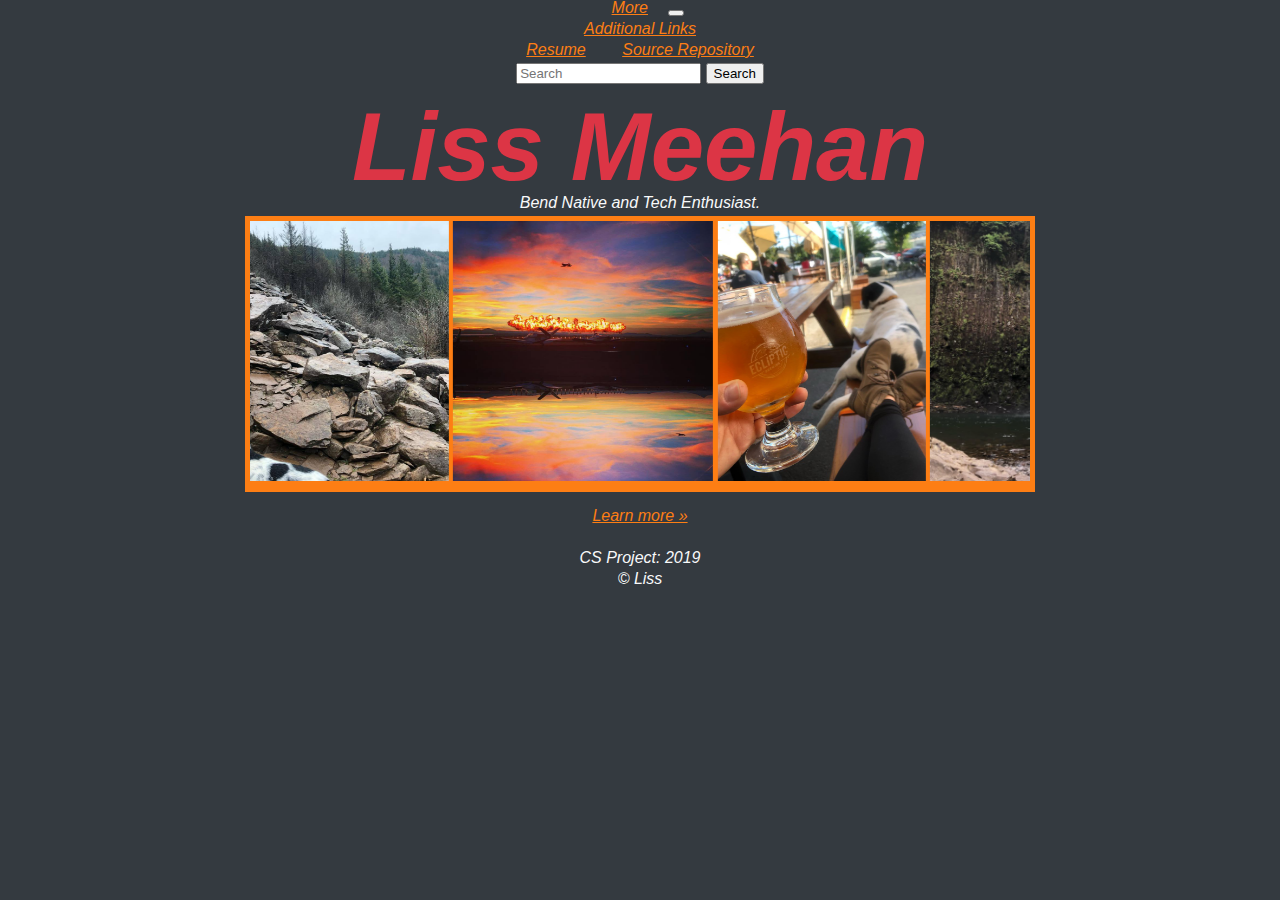
==== index copy.html @ 35157744 "Customizing Jumbotron" ====
<!doctype html>
<html lang="en">
  <head>
    <meta charset="utf-8">
    <meta name="viewport" content="width=device-width, initial-scale=1, shrink-to-fit=no">
    <meta name="description" content="">
    <meta name="author" content="">
    <title>Liss</title>
<!-- CSS & Stylesheet -->
    <link rel="stylesheet" href="https://stackpath.bootstrapcdn.com/bootstrap/4.1.3/css/bootstrap.min.css" integrity="sha384-MCw98/SFnGE8fJT3GXwEOngsV7Zt27NXFoaoApmYm81iuXoPkFOJwJ8ERdknLPMO" crossorigin="anonymous">
    <link href="screen.css" media="screen" rel="stylesheet" type="text/css" />
  </head>
  <body>
    <nav class="navbar navbar-expand-md navbar-dark fixed-top bg-dark">
      <a class="navbar-brand" href="#">More</a>
      <button class="navbar-toggler" type="button" data-toggle="collapse" data-target="#navbarsExampleDefault" aria-controls="navbarsExampleDefault" aria-expanded="false" aria-label="Toggle navigation">
        <span class="navbar-toggler-icon"></span>
      </button>
      <div class="collapse navbar-collapse" id="navbarsExampleDefault">
        <ul class="navbar-nav mr-auto">
          <!-- <li class="nav-item active">
            <a class="nav-link" href="#">Home <span class="sr-only">(current)</span></a>
          </li>
          <li class="nav-item">
            <a class="nav-link" href="#">Link</a>
          </li>
          <li class="nav-item">
            <a class="nav-link disabled" href="#">Disabled</a>
          </li> -->
          <li class="nav-item dropdown">
            <a class="nav-link dropdown-toggle" href="http://example.com" id="dropdown01" data-toggle="dropdown" aria-haspopup="true" aria-expanded="false">Additional Links</a>
            <div class="dropdown-menu" aria-labelledby="dropdown01">
              <a class="dropdown-item" href="deadlink" target="_blank">Resume</a>
              <a class="dropdown-item" href="https://github.com/EnigmaticSpaz/EnigmaticSpaz.github.io" target="_blank">Source Repository</a>
            </div>
          </li>
        </ul>
        <form class="form-inline my-2 my-lg-0">
          <input class="form-control mr-sm-2" type="text" placeholder="Search" aria-label="Search">
          <button class="btn btn-outline-success my-2 my-sm-0" type="submit">Search</button>
        </form>
      </div>
    </nav>
    <main role="main">
<!-- Main jumbotron for a primary marketing message or call to action -->
      <div class="jumbotron" style="background-color: #343a40">
        <div class="container">
          <h1 class="display-3">Liss Meehan</h1>
          <p>Bend Native and Tech Enthusiast.</p>
        </div>
<!-- Photo scroll -->
          <div id="two" style="background-color: #fd7e14" >
            <marquee behavior="alternate" scrollamount="8" onmouseover="stop()" onmouseout="start()">
              <img src="larry_josh_hike.jpg" alt="Dog on a hike" width="260" height="260">
              <img src="plane_explosions.jpg" alt="Plane with a sunset" width="260" height="260">
              <img src="Beer_larry_ecliptic.jpg" alt="drinking beer with a dog" width="208" height="260">
              <img src="waterfall.jpg" alt="waterfall with a rocky background" width="347" height="260">
            </marquee>
          </div>
        <p style="padding: 1em"><a class="btn btn-primary btn-lg" href="#" role="button">Learn more &raquo;</a></p>
      </div>
      <div class="container">
<!-- Example row of columns -->
        <!-- <div class="row">
          <div class="col-md-4">
            <h2>Heading</h2>
            <p>Donec id elit non mi porta gravida at eget metus. Fusce dapibus, tellus ac cursus commodo, tortor mauris condimentum nibh, ut fermentum massa justo sit amet risus. Etiam porta sem malesuada magna mollis euismod. Donec sed odio dui. </p>
            <p><a class="btn btn-secondary" href="#" role="button">View details &raquo;</a></p>
          </div>
          <div class="col-md-4">
            <h2>Heading</h2>
            <p>Donec id elit non mi porta gravida at eget metus. Fusce dapibus, tellus ac cursus commodo, tortor mauris condimentum nibh, ut fermentum massa justo sit amet risus. Etiam porta sem malesuada magna mollis euismod. Donec sed odio dui. </p>
            <p><a class="btn btn-secondary" href="#" role="button">View details &raquo;</a></p>
          </div>
          <div class="col-md-4">
            <h2>Heading</h2>
            <p>Donec sed odio dui. Cras justo odio, dapibus ac facilisis in, egestas eget quam. Vestibulum id ligula porta felis euismod semper. Fusce dapibus, tellus ac cursus commodo, tortor mauris condimentum nibh, ut fermentum massa justo sit amet risus.</p>
            <p><a class="btn btn-secondary" href="#" role="button">View details &raquo;</a></p>
          </div>
        </div>
        <hr>
      </div>  -->
<!-- /container -->
    CS Project: 2019
    </main>
    <footer class="container">
      <p>&copy; Liss</p>
    </footer>
<!-- Bootstrap core JavaScript placed at the end of the document so the pages load faster -->
    <script src="https://code.jquery.com/jquery-3.3.1.slim.min.js" integrity="sha384-q8i/X+965DzO0rT7abK41JStQIAqVgRVzpbzo5smXKp4YfRvH+8abtTE1Pi6jizo" crossorigin="anonymous"></script>
    <script src="https://cdnjs.cloudflare.com/ajax/libs/popper.js/1.14.3/umd/popper.min.js" integrity="sha384-ZMP7rVo3mIykV+2+9J3UJ46jBk0WLaUAdn689aCwoqbBJiSnjAK/l8WvCWPIPm49" crossorigin="anonymous"></script>
    <script src="https://stackpath.bootstrapcdn.com/bootstrap/4.1.3/js/bootstrap.min.js" integrity="sha384-ChfqqxuZUCnJSK3+MXmPNIyE6ZbWh2IMqE241rYiqJxyMiZ6OW/JmZQ5stwEULTy" crossorigin="anonymous"></script>
  </body>
</html>
---- screen.css ----
html, body, div, span, applet, object, iframe,
h1, h2, h3, h4, h5, h6, p, blockquote, pre,
a, abbr, acronym, address, big, cite, code,
del, dfn, em, img, ins, kbd, q, s, samp,
small, strike, strong, sub, sup, tt, var,
b, u, i, center,
dl, dt, dd, ol, ul, li,
fieldset, form, label, legend,
table, caption, tbody, tfoot, thead, tr, th, td,
article, aside, canvas, details, embed,
figure, figcaption, footer, header, hgroup,
menu, nav, output, ruby, section, summary,
time, mark, audio, video {
  margin: 0;
  padding: 0;
  border: 0;
  font-size: 100%;
  vertical-align: baseline; 
  font-style: italic;
  text-align: center;}

body {
  line-height: 1; 
  background-color: #343a40;
  color: #f8f9fa;
  width: 50em;
  margin: 0 auto;
  font-family: 'Trebuchet MS', 'Lucida Sans Unicode', 'Lucida Grande', 'Lucida Sans', Arial, sans-serif;
}
   
h1 {
  font-size: 6em;
  color: #dc3545;
  background-color: #343a40;

}

h2 {
  color: #f8f9fa;
  }

p {
  color: #f8f9fa;
  background-color: #343a40;
  }

a {
  color: #fd7e14;
  padding: 1em;
}

ol, ul {
  list-style: none; }

table {
  border-collapse: collapse;
  border-spacing: 0; }

caption, th, td {
  text-align: left;
  font-weight: normal;
  vertical-align: middle; }

q, blockquote {
  quotes: none; }
  q:before, q:after, blockquote:before, blockquote:after {
    content: "";
    content: none; }

a img {
  border: none; }

article, aside, details, figcaption, figure, header, hgroup, menu, nav, section, summary {
  display: block; }

#main {
  padding: 50px; }

div {
  padding: 5px;
}

footer {
  background-color: #343a40;
}
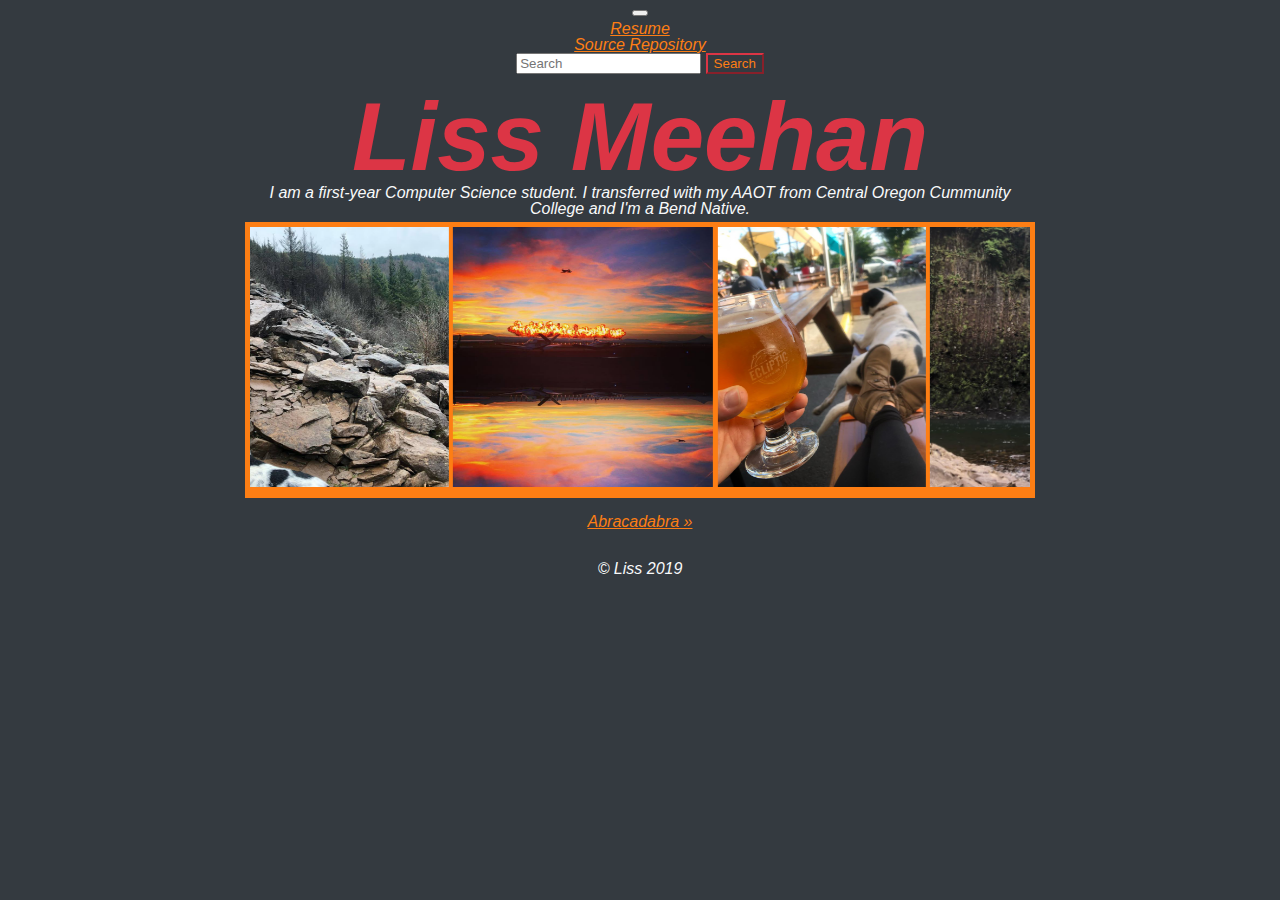
==== commit 90027ca1: "Ex. 15" ====
--- a/index copy.html
+++ b/index copy.html
@@ -6,13 +6,17 @@
     <meta name="description" content="">
     <meta name="author" content="">
     <title>Liss</title>
-<!-- CSS & Stylesheet -->
+    <!-- style -->
     <link rel="stylesheet" href="https://stackpath.bootstrapcdn.com/bootstrap/4.1.3/css/bootstrap.min.css" integrity="sha384-MCw98/SFnGE8fJT3GXwEOngsV7Zt27NXFoaoApmYm81iuXoPkFOJwJ8ERdknLPMO" crossorigin="anonymous">
     <link href="screen.css" media="screen" rel="stylesheet" type="text/css" />
+   <!-- jQuery -->
+    <script src="https://ajax.googleapis.com/ajax/libs/jquery/3.4.1/jquery.min.js"></script>
+    <!-- js -->
+    <script src="main.js"></script>
   </head>
-  <body>
+  <body id="all">
     <nav class="navbar navbar-expand-md navbar-dark fixed-top bg-dark">
-      <a class="navbar-brand" href="#">More</a>
+      <!-- <a class="navbar-brand" href="#">More</a> -->
       <button class="navbar-toggler" type="button" data-toggle="collapse" data-target="#navbarsExampleDefault" aria-controls="navbarsExampleDefault" aria-expanded="false" aria-label="Toggle navigation">
         <span class="navbar-toggler-icon"></span>
       </button>
@@ -20,24 +24,24 @@
         <ul class="navbar-nav mr-auto">
           <!-- <li class="nav-item active">
             <a class="nav-link" href="#">Home <span class="sr-only">(current)</span></a>
+          </li> -->
+          <li class="nav-item">
+            <a class="nav-link" href="deadlink" target="_blank">Resume</a>
           </li>
           <li class="nav-item">
-            <a class="nav-link" href="#">Link</a>
+            <a class="nav-link" href="https://github.com/EnigmaticSpaz/EnigmaticSpaz.github.io" target="_blank">Source Repository</a>
           </li>
-          <li class="nav-item">
-            <a class="nav-link disabled" href="#">Disabled</a>
-          </li> -->
-          <li class="nav-item dropdown">
+          <!-- <li class="nav-item dropdown">
             <a class="nav-link dropdown-toggle" href="http://example.com" id="dropdown01" data-toggle="dropdown" aria-haspopup="true" aria-expanded="false">Additional Links</a>
             <div class="dropdown-menu" aria-labelledby="dropdown01">
               <a class="dropdown-item" href="deadlink" target="_blank">Resume</a>
               <a class="dropdown-item" href="https://github.com/EnigmaticSpaz/EnigmaticSpaz.github.io" target="_blank">Source Repository</a>
             </div>
-          </li>
+          </li> -->
         </ul>
         <form class="form-inline my-2 my-lg-0">
           <input class="form-control mr-sm-2" type="text" placeholder="Search" aria-label="Search">
-          <button class="btn btn-outline-success my-2 my-sm-0" type="submit">Search</button>
+          <button style="background-color: #343a40;color:#fd7e14;border-color:#dc3545" class="btn btn-outline-success my-2 my-sm-0"  type="submit">Search</button>
         </form>
       </div>
     </nav>
@@ -45,8 +49,8 @@
 <!-- Main jumbotron for a primary marketing message or call to action -->
       <div class="jumbotron" style="background-color: #343a40">
         <div class="container">
-          <h1 class="display-3">Liss Meehan</h1>
-          <p>Bend Native and Tech Enthusiast.</p>
+          <h1 id="mainHeader" class="display-3">Liss Meehan</h1>
+          <p>I am a first-year Computer Science student. I transferred with my AAOT from Central Oregon Cummunity College and I'm a Bend Native.</p>
         </div>
 <!-- Photo scroll -->
           <div id="two" style="background-color: #fd7e14" >
@@ -57,7 +61,7 @@
               <img src="waterfall.jpg" alt="waterfall with a rocky background" width="347" height="260">
             </marquee>
           </div>
-        <p style="padding: 1em"><a class="btn btn-primary btn-lg" href="#" role="button">Learn more &raquo;</a></p>
+        <p style="padding: 1em"><a id="fadeButton" class="btn btn-primary btn-lg" href="#" role="button">Abracadabra &raquo;</a></p>
       </div>
       <div class="container">
 <!-- Example row of columns -->
@@ -80,14 +84,12 @@
         </div>
         <hr>
       </div>  -->
-<!-- /container -->
-    CS Project: 2019
     </main>
     <footer class="container">
-      <p>&copy; Liss</p>
+      <p>&copy; Liss 2019</p>
     </footer>
 <!-- Bootstrap core JavaScript placed at the end of the document so the pages load faster -->
-    <script src="https://code.jquery.com/jquery-3.3.1.slim.min.js" integrity="sha384-q8i/X+965DzO0rT7abK41JStQIAqVgRVzpbzo5smXKp4YfRvH+8abtTE1Pi6jizo" crossorigin="anonymous"></script>
+    <!-- <script src="https://code.jquery.com/jquery-3.3.1.slim.min.js" integrity="sha384-q8i/X+965DzO0rT7abK41JStQIAqVgRVzpbzo5smXKp4YfRvH+8abtTE1Pi6jizo" crossorigin="anonymous"></script> -->
     <script src="https://cdnjs.cloudflare.com/ajax/libs/popper.js/1.14.3/umd/popper.min.js" integrity="sha384-ZMP7rVo3mIykV+2+9J3UJ46jBk0WLaUAdn689aCwoqbBJiSnjAK/l8WvCWPIPm49" crossorigin="anonymous"></script>
     <script src="https://stackpath.bootstrapcdn.com/bootstrap/4.1.3/js/bootstrap.min.js" integrity="sha384-ChfqqxuZUCnJSK3+MXmPNIyE6ZbWh2IMqE241rYiqJxyMiZ6OW/JmZQ5stwEULTy" crossorigin="anonymous"></script>
   </body>
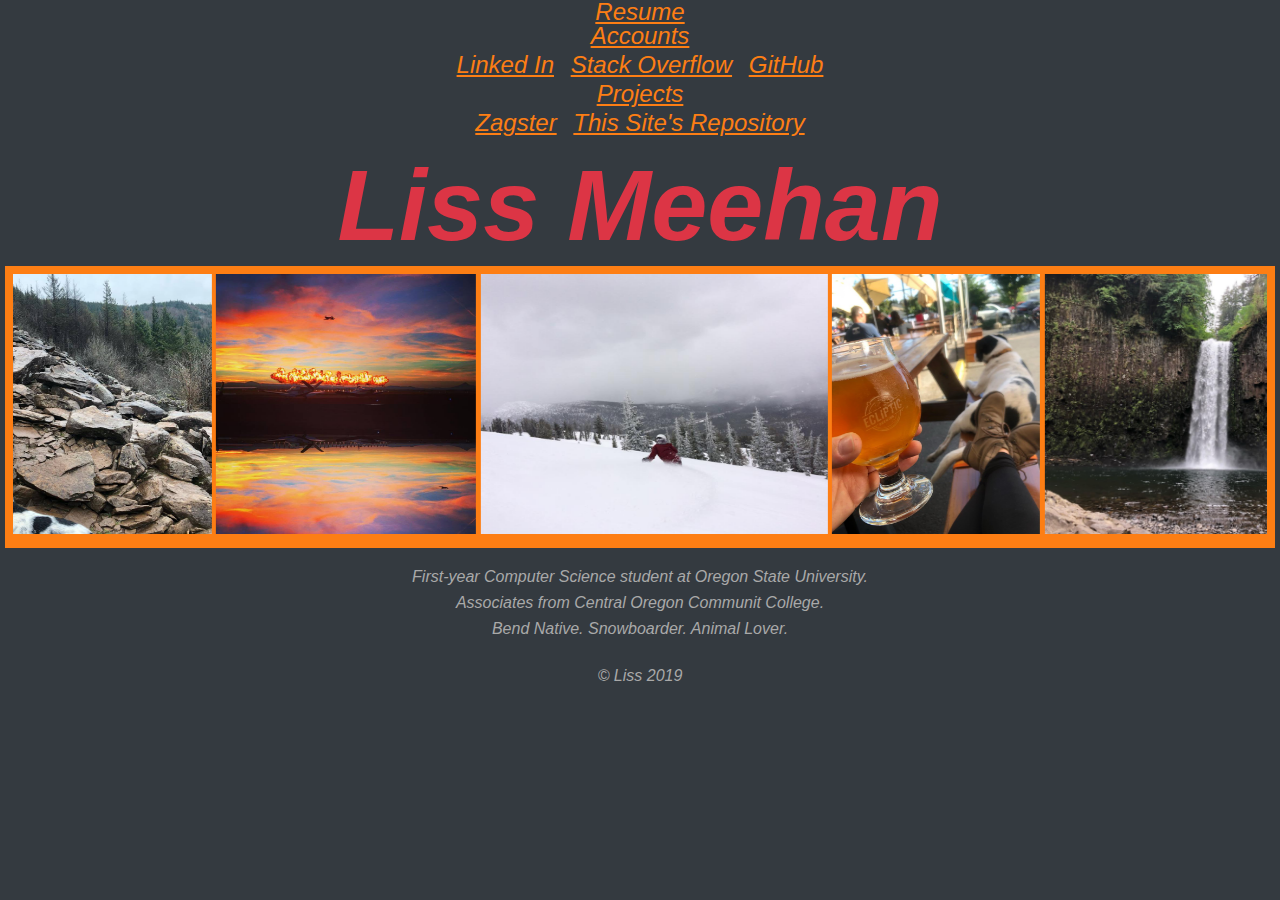
==== commit e5cd0634: "Create backup index and clean up code" ====
--- a/index copy.html
+++ b/index copy.html
@@ -1,3 +1,4 @@
+<!-- https://enigmaticspaz.github.io -->
 <!doctype html>
 <html lang="en">
   <head>
@@ -17,53 +18,61 @@
   <body id="all">
     <nav class="navbar navbar-expand-md navbar-dark fixed-top bg-dark">
       <!-- <a class="navbar-brand" href="#">More</a> -->
-      <button class="navbar-toggler" type="button" data-toggle="collapse" data-target="#navbarsExampleDefault" aria-controls="navbarsExampleDefault" aria-expanded="false" aria-label="Toggle navigation">
+      <!-- <button class="navbar-toggler" type="button" data-toggle="collapse" data-target="#navbarsExampleDefault" aria-controls="navbarsExampleDefault" aria-expanded="false" aria-label="Toggle navigation">
         <span class="navbar-toggler-icon"></span>
-      </button>
-      <div class="collapse navbar-collapse" id="navbarsExampleDefault">
-        <ul class="navbar-nav mr-auto">
-          <!-- <li class="nav-item active">
-            <a class="nav-link" href="#">Home <span class="sr-only">(current)</span></a>
-          </li> -->
+      </button> -->
+        <ul class="navbar-nav mr-auto" style="font-size: 1.5em;">
           <li class="nav-item">
-            <a class="nav-link" href="deadlink" target="_blank">Resume</a>
+            <a class="nav-link"  href="LissMeehanResumeOCT2019.docx-2.pdf" target="_blank">Resume</a>
           </li>
-          <li class="nav-item">
-            <a class="nav-link" href="https://github.com/EnigmaticSpaz/EnigmaticSpaz.github.io" target="_blank">Source Repository</a>
+          <li class="nav-item dropdown">
+            <a class="nav-link dropdown-toggle" href="http://example.com" id="dropdown01" data-toggle="dropdown" aria-haspopup="true" aria-expanded="false">Accounts</a>
+            <div class="dropdown-menu" aria-labelledby="dropdown01">
+              <a class="dropdown-item" href="https://www.linkedin.com/in/alissa-n-meehan/" target="_blank">Linked In</a>              
+              <a class="dropdown-item" href="https://stackoverflow.com/story/liss_m" target="_blank">Stack Overflow</a>
+              <a class="dropdown-item" href="https://github.com/enigmaticspaz" target="_blank">GitHub</a>
+            </div>
           </li>
-          <!-- <li class="nav-item dropdown">
-            <a class="nav-link dropdown-toggle" href="http://example.com" id="dropdown01" data-toggle="dropdown" aria-haspopup="true" aria-expanded="false">Additional Links</a>
+          <li class="nav-item dropdown">
+            <a class="nav-link dropdown-toggle" href="http://example.com" id="dropdown01" data-toggle="dropdown" aria-haspopup="true" aria-expanded="false">Projects</a>
             <div class="dropdown-menu" aria-labelledby="dropdown01">
-              <a class="dropdown-item" href="deadlink" target="_blank">Resume</a>
-              <a class="dropdown-item" href="https://github.com/EnigmaticSpaz/EnigmaticSpaz.github.io" target="_blank">Source Repository</a>
+              <a class="dropdown-item" href="https://enigmaticspaz.github.io/zagster-client/" target="_blank">Zagster</a>
+              <a class="dropdown-item" href="https://github.com/EnigmaticSpaz/EnigmaticSpaz.github.io" target="_blank">This Site's Repository</a>
             </div>
-          </li> -->
+          </li>
         </ul>
-        <form class="form-inline my-2 my-lg-0">
+        <!-- <form class="form-inline my-2 my-lg-0">
           <input class="form-control mr-sm-2" type="text" placeholder="Search" aria-label="Search">
           <button style="background-color: #343a40;color:#fd7e14;border-color:#dc3545" class="btn btn-outline-success my-2 my-sm-0"  type="submit">Search</button>
-        </form>
+        </form> -->
       </div>
     </nav>
     <main role="main">
 <!-- Main jumbotron for a primary marketing message or call to action -->
       <div class="jumbotron" style="background-color: #343a40">
         <div class="container">
-          <h1 id="mainHeader" class="display-3">Liss Meehan</h1>
-          <p>I am a first-year Computer Science student. I transferred with my AAOT from Central Oregon Cummunity College and I'm a Bend Native.</p>
+          <h1 id="mainHeader">Liss Meehan</h1>
         </div>
 <!-- Photo scroll -->
-          <div id="two" style="background-color: #fd7e14" >
+          <div id="two" style="background-color: #fd7e14;padding: .5em;" class="container">
             <marquee behavior="alternate" scrollamount="8" onmouseover="stop()" onmouseout="start()">
               <img src="larry_josh_hike.jpg" alt="Dog on a hike" width="260" height="260">
               <img src="plane_explosions.jpg" alt="Plane with a sunset" width="260" height="260">
+              <img src="snowboarding_liss.jpg" alt="Snowboarding" width="347" height="260">
               <img src="Beer_larry_ecliptic.jpg" alt="drinking beer with a dog" width="208" height="260">
               <img src="waterfall.jpg" alt="waterfall with a rocky background" width="347" height="260">
+              <img src="dog_sweater_green.jpg" alt="Dog wearing a green jacket" width="195" height="260">
+              <img src="park_climbing_liss.jpg" alt="Playing in a park" width="346" height="260">
             </marquee>
           </div>
-        <p style="padding: 1em"><a id="fadeButton" class="btn btn-primary btn-lg" href="#" role="button">Abracadabra &raquo;</a></p>
+          <div style="padding: 1em;">
+            <p>First-year Computer Science student at Oregon State University.</p>
+            <p>Associates from Central Oregon Communit College.</p>
+            <p>Bend Native. Snowboarder. Animal Lover.</p>
+          </div>
+        <!-- <p style="padding: 1em"><a id="fadeButton" class="btn btn-primary btn-lg" href="#" role="button">Abracadabra &raquo;</a></p> -->
       </div>
-      <div class="container">
+      <!-- <div class="container"> -->
 <!-- Example row of columns -->
         <!-- <div class="row">
           <div class="col-md-4">
@@ -89,7 +98,6 @@
       <p>&copy; Liss 2019</p>
     </footer>
 <!-- Bootstrap core JavaScript placed at the end of the document so the pages load faster -->
-    <!-- <script src="https://code.jquery.com/jquery-3.3.1.slim.min.js" integrity="sha384-q8i/X+965DzO0rT7abK41JStQIAqVgRVzpbzo5smXKp4YfRvH+8abtTE1Pi6jizo" crossorigin="anonymous"></script> -->
     <script src="https://cdnjs.cloudflare.com/ajax/libs/popper.js/1.14.3/umd/popper.min.js" integrity="sha384-ZMP7rVo3mIykV+2+9J3UJ46jBk0WLaUAdn689aCwoqbBJiSnjAK/l8WvCWPIPm49" crossorigin="anonymous"></script>
     <script src="https://stackpath.bootstrapcdn.com/bootstrap/4.1.3/js/bootstrap.min.js" integrity="sha384-ChfqqxuZUCnJSK3+MXmPNIyE6ZbWh2IMqE241rYiqJxyMiZ6OW/JmZQ5stwEULTy" crossorigin="anonymous"></script>
   </body>
--- a/screen.css
+++ b/screen.css
@@ -23,43 +23,45 @@
   line-height: 1; 
   background-color: #343a40;
   color: #f8f9fa;
-  width: 50em;
   margin: 0 auto;
   font-family: 'Trebuchet MS', 'Lucida Sans Unicode', 'Lucida Grande', 'Lucida Sans', Arial, sans-serif;
 }
    
 h1 {
-  font-size: 6em;
+  font-size: 6.3em;
   color: #dc3545;
   background-color: #343a40;
+  padding: 5px;
 
 }
 
 h2 {
-  color: #f8f9fa;
+  color: #A9A9A9;
+  padding: 5px;
   }
 
 p {
-  color: #f8f9fa;
+  color: #A9A9A9;
   background-color: #343a40;
+  padding: 5px;
   }
 
 a {
   color: #fd7e14;
-  padding: 1em;
+  padding: 5px;
 }
 
 ol, ul {
   list-style: none; }
 
-table {
+/* table {
   border-collapse: collapse;
   border-spacing: 0; }
 
 caption, th, td {
   text-align: left;
   font-weight: normal;
-  vertical-align: middle; }
+  vertical-align: middle; } */
 
 q, blockquote {
   quotes: none; }
@@ -67,11 +69,11 @@
     content: "";
     content: none; }
 
-a img {
+/* a img {
   border: none; }
 
 article, aside, details, figcaption, figure, header, hgroup, menu, nav, section, summary {
-  display: block; }
+  display: block; } */
 
 #main {
   padding: 50px; }
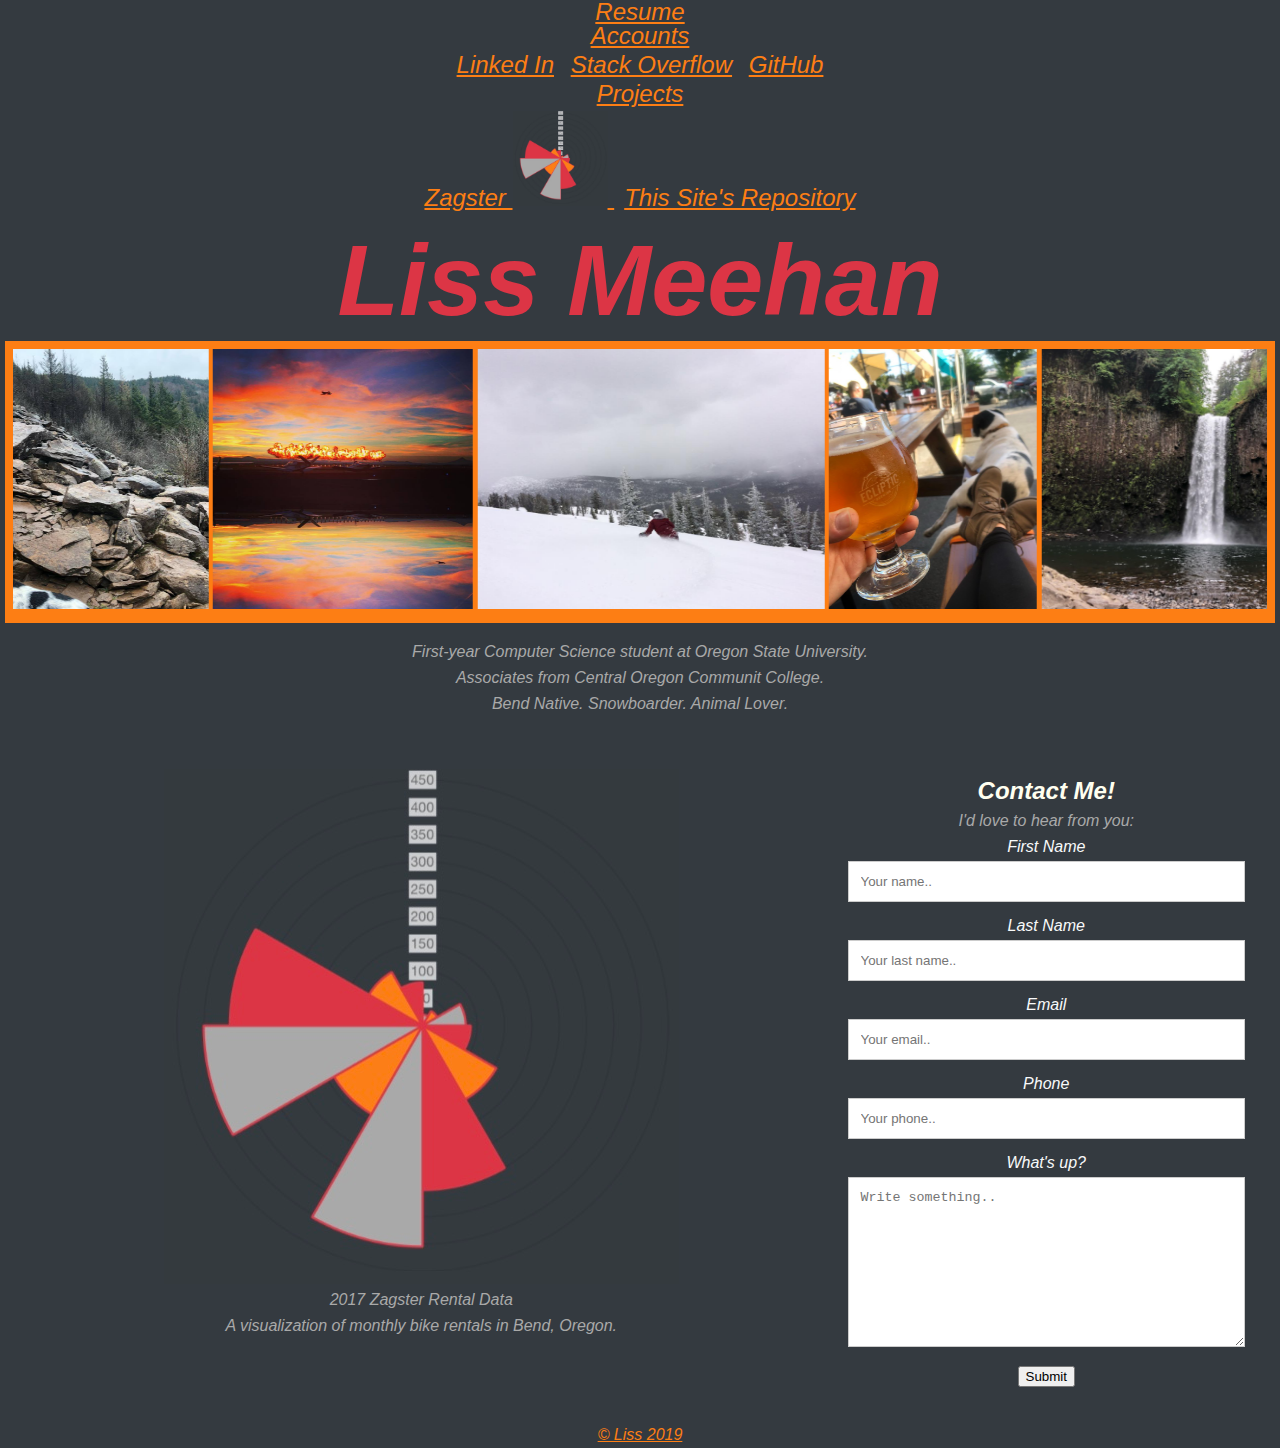
==== commit c0f29801: "Added .php for contact form" ====
--- a/index copy.html
+++ b/index copy.html
@@ -10,17 +10,13 @@
     <!-- style -->
     <link rel="stylesheet" href="https://stackpath.bootstrapcdn.com/bootstrap/4.1.3/css/bootstrap.min.css" integrity="sha384-MCw98/SFnGE8fJT3GXwEOngsV7Zt27NXFoaoApmYm81iuXoPkFOJwJ8ERdknLPMO" crossorigin="anonymous">
     <link href="screen.css" media="screen" rel="stylesheet" type="text/css" />
-   <!-- jQuery -->
+    <!-- jQuery -->
     <script src="https://ajax.googleapis.com/ajax/libs/jquery/3.4.1/jquery.min.js"></script>
     <!-- js -->
     <script src="main.js"></script>
   </head>
   <body id="all">
     <nav class="navbar navbar-expand-md navbar-dark fixed-top bg-dark">
-      <!-- <a class="navbar-brand" href="#">More</a> -->
-      <!-- <button class="navbar-toggler" type="button" data-toggle="collapse" data-target="#navbarsExampleDefault" aria-controls="navbarsExampleDefault" aria-expanded="false" aria-label="Toggle navigation">
-        <span class="navbar-toggler-icon"></span>
-      </button> -->
         <ul class="navbar-nav mr-auto" style="font-size: 1.5em;">
           <li class="nav-item">
             <a class="nav-link"  href="LissMeehanResumeOCT2019.docx-2.pdf" target="_blank">Resume</a>
@@ -36,19 +32,16 @@
           <li class="nav-item dropdown">
             <a class="nav-link dropdown-toggle" href="http://example.com" id="dropdown01" data-toggle="dropdown" aria-haspopup="true" aria-expanded="false">Projects</a>
             <div class="dropdown-menu" aria-labelledby="dropdown01">
-              <a class="dropdown-item" href="https://enigmaticspaz.github.io/zagster-client/" target="_blank">Zagster</a>
+              <a class="dropdown-item" href="https://enigmaticspaz.github.io/zagster-client/" target="_blank">Zagster
+                <img src="zagster.jpg" alt="Data chart" width="95" height="95">
+              </a>
               <a class="dropdown-item" href="https://github.com/EnigmaticSpaz/EnigmaticSpaz.github.io" target="_blank">This Site's Repository</a>
             </div>
           </li>
         </ul>
-        <!-- <form class="form-inline my-2 my-lg-0">
-          <input class="form-control mr-sm-2" type="text" placeholder="Search" aria-label="Search">
-          <button style="background-color: #343a40;color:#fd7e14;border-color:#dc3545" class="btn btn-outline-success my-2 my-sm-0"  type="submit">Search</button>
-        </form> -->
       </div>
     </nav>
     <main role="main">
-<!-- Main jumbotron for a primary marketing message or call to action -->
       <div class="jumbotron" style="background-color: #343a40">
         <div class="container">
           <h1 id="mainHeader">Liss Meehan</h1>
@@ -69,33 +62,48 @@
             <p>First-year Computer Science student at Oregon State University.</p>
             <p>Associates from Central Oregon Communit College.</p>
             <p>Bend Native. Snowboarder. Animal Lover.</p>
+            <!-- <div style="padding: 1.5em;">
+              <a href="https://enigmaticspaz.github.io/zagster-client/" target="_blank" >
+                <img src="zagster.jpg" alt="Data chart" width="300" height="300">
+                <p style="color: #fd7e14;">Zagster Rentals Per Month In 2017</p>
+              </a>
+            </div> -->
+          </div>
+          <div class="container">
+            <div class="row" style="width: 100%;">
+              <div class="column" style="width: 65%;">
+                <a href="https://enigmaticspaz.github.io/zagster-client/" target="_blank" >
+                  <img src="zagster.jpg" alt="Data chart">
+                </a>
+                <p>2017 Zagster Rental Data</p>
+                <p>A visualization of monthly bike rentals in Bend, Oregon.</p>
+              </div>
+              <div class="column" style="width: 35%;">
+                <div style="text-align:center">
+                  <h2 style="font-size: 1.5em;color: ivory;">Contact Me!</h2>
+                  <p>I'd love to hear from you:</p>
+                </div>
+                <form action="/action_page.php">
+                  <label for="fname">First Name</label>
+                  <input type="text" id="fname" name="firstname" placeholder="Your name..">
+                  <label for="lname">Last Name</label>
+                  <input type="text" id="lname" name="lastname" placeholder="Your last name..">
+                  <label for="email">Email</label>
+                  <input type="text" id="email" name="email" placeholder="Your email..">
+                  <label for='phone'>Phone</label>
+                  <input type="text" id="phone" name="phone" placeholder="Your phone..">
+                  <label for="subject">What's up?</label>
+                  <textarea id="subject" name="subject" placeholder="Write something.." style="height:170px"></textarea>
+                  <input type="submit" value="Submit">
+                </form>
+              </div>
+            </div>
           </div>
         <!-- <p style="padding: 1em"><a id="fadeButton" class="btn btn-primary btn-lg" href="#" role="button">Abracadabra &raquo;</a></p> -->
       </div>
-      <!-- <div class="container"> -->
-<!-- Example row of columns -->
-        <!-- <div class="row">
-          <div class="col-md-4">
-            <h2>Heading</h2>
-            <p>Donec id elit non mi porta gravida at eget metus. Fusce dapibus, tellus ac cursus commodo, tortor mauris condimentum nibh, ut fermentum massa justo sit amet risus. Etiam porta sem malesuada magna mollis euismod. Donec sed odio dui. </p>
-            <p><a class="btn btn-secondary" href="#" role="button">View details &raquo;</a></p>
-          </div>
-          <div class="col-md-4">
-            <h2>Heading</h2>
-            <p>Donec id elit non mi porta gravida at eget metus. Fusce dapibus, tellus ac cursus commodo, tortor mauris condimentum nibh, ut fermentum massa justo sit amet risus. Etiam porta sem malesuada magna mollis euismod. Donec sed odio dui. </p>
-            <p><a class="btn btn-secondary" href="#" role="button">View details &raquo;</a></p>
-          </div>
-          <div class="col-md-4">
-            <h2>Heading</h2>
-            <p>Donec sed odio dui. Cras justo odio, dapibus ac facilisis in, egestas eget quam. Vestibulum id ligula porta felis euismod semper. Fusce dapibus, tellus ac cursus commodo, tortor mauris condimentum nibh, ut fermentum massa justo sit amet risus.</p>
-            <p><a class="btn btn-secondary" href="#" role="button">View details &raquo;</a></p>
-          </div>
-        </div>
-        <hr>
-      </div>  -->
     </main>
     <footer class="container">
-      <p>&copy; Liss 2019</p>
+      <p><a href="https://enigmaticspaz.github.io" target="_blank">&copy; Liss 2019</a></p>
     </footer>
 <!-- Bootstrap core JavaScript placed at the end of the document so the pages load faster -->
     <script src="https://cdnjs.cloudflare.com/ajax/libs/popper.js/1.14.3/umd/popper.min.js" integrity="sha384-ZMP7rVo3mIykV+2+9J3UJ46jBk0WLaUAdn689aCwoqbBJiSnjAK/l8WvCWPIPm49" crossorigin="anonymous"></script>
--- a/screen.css
+++ b/screen.css
@@ -84,4 +84,70 @@
 
 footer {
   background-color: #343a40;
+}
+* {
+  box-sizing: border-box;
+}
+
+/* Style inputs */
+input[type=text], select, textarea {
+  width: 100%;
+  padding: 12px;
+  border: 1px solid #ccc;
+  margin-top: 6px;
+  margin-bottom: 16px;
+  resize: vertical;
+}
+
+/* input[type=submit] {
+  background-color: #fd7e14;
+  color: white;
+  padding: 12px 20px;
+  border: none;
+  cursor: pointer;
+}
+
+input[type=submit]:hover {
+  background-color: #fd7e14;
+}
+
+input[type=reset] {
+  background-color: #fd7e14;
+  color: white;
+  padding: 12px 20px;
+  border: none;
+  cursor: pointer;
+}
+
+input[type=reset]:hover {
+  background-color: #fd7e14; */
+}
+
+/* Style the container/contact section */
+.container {
+  border-radius: 5px;
+  padding: 10px;
+}
+
+/* Create two columns that float next to eachother */
+.column {
+  float: left;
+  width: 50%;
+  margin-top: 6px;
+  padding: 20px;
+}
+
+/* Clear floats after the columns */
+.row:after {
+  content: "";
+  display: table;
+  clear: both;
+}
+
+/* Responsive layout - when the screen is less than 600px wide, make the two columns stack on top of each other instead of next to each other */
+@media screen and (max-width: 600px) {
+  .column, input[type=submit] {
+    width: 100%;
+    margin-top: 0;
+  }
 }